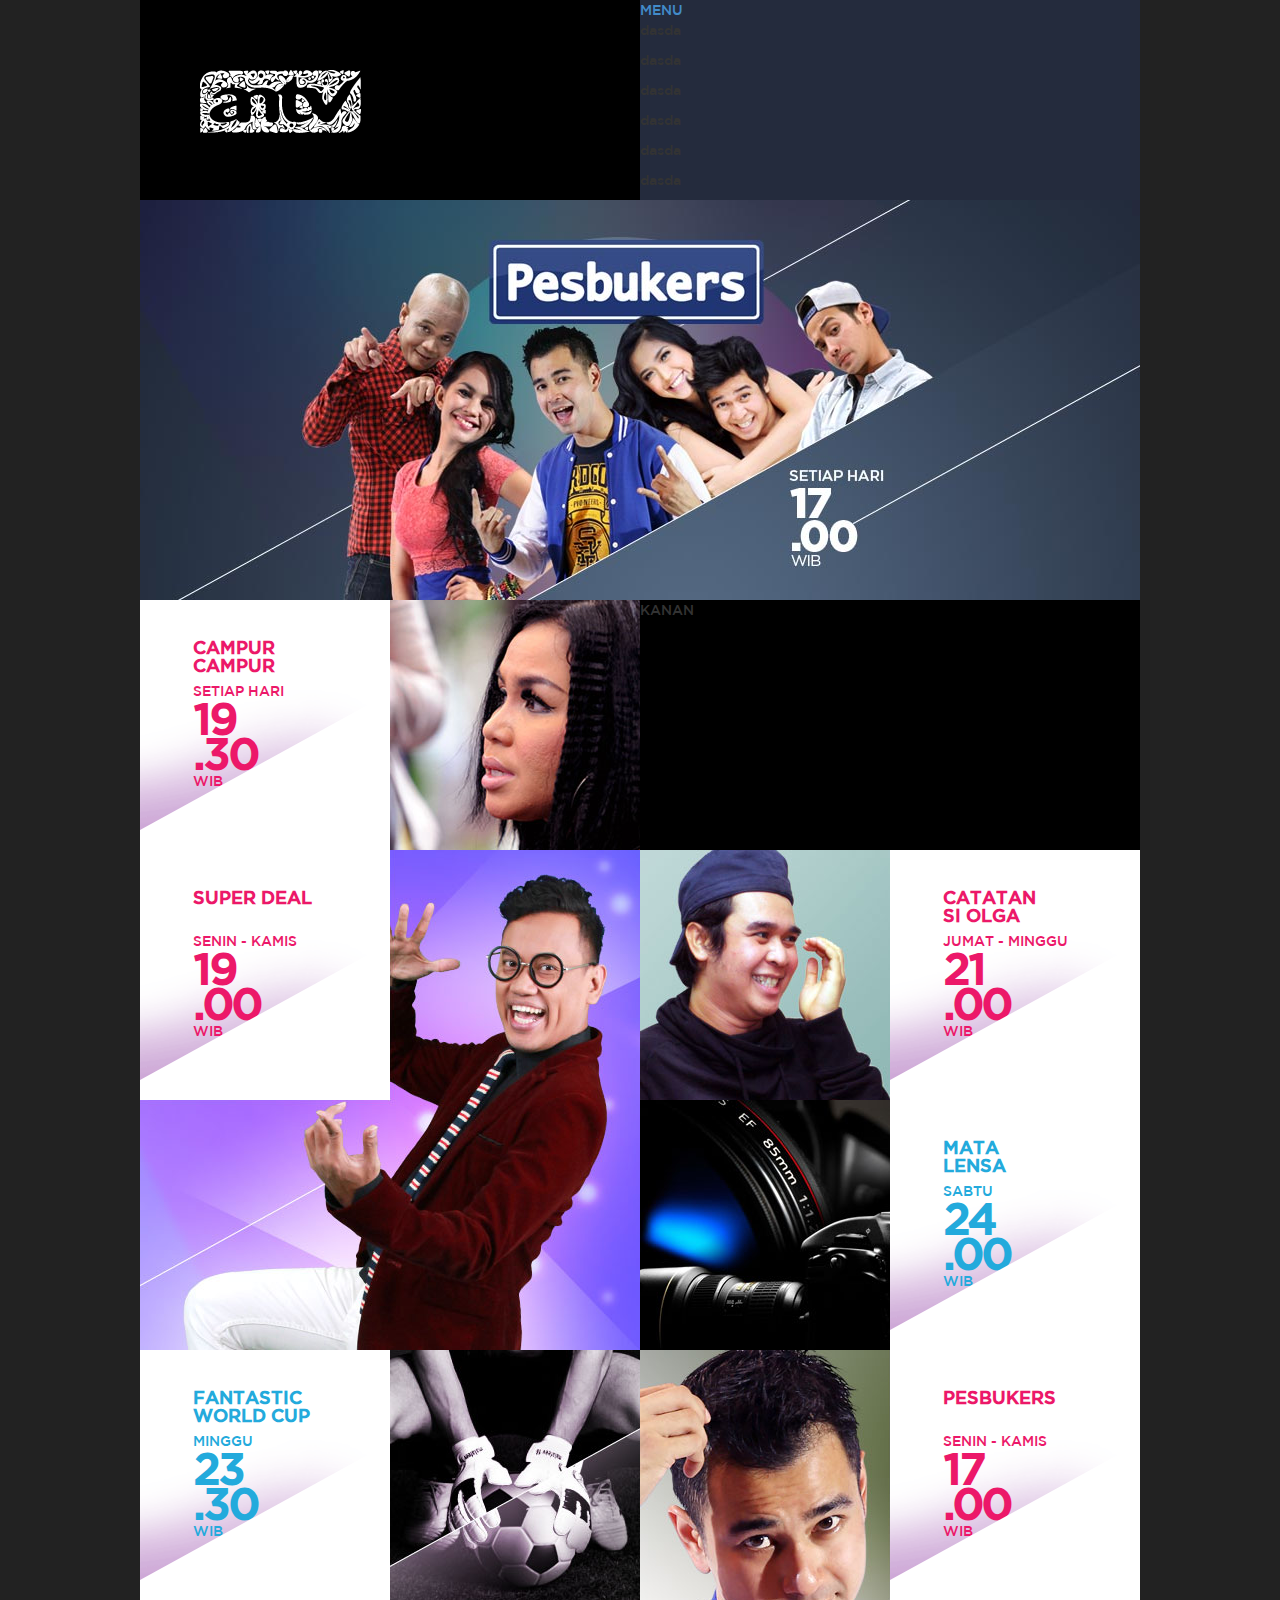
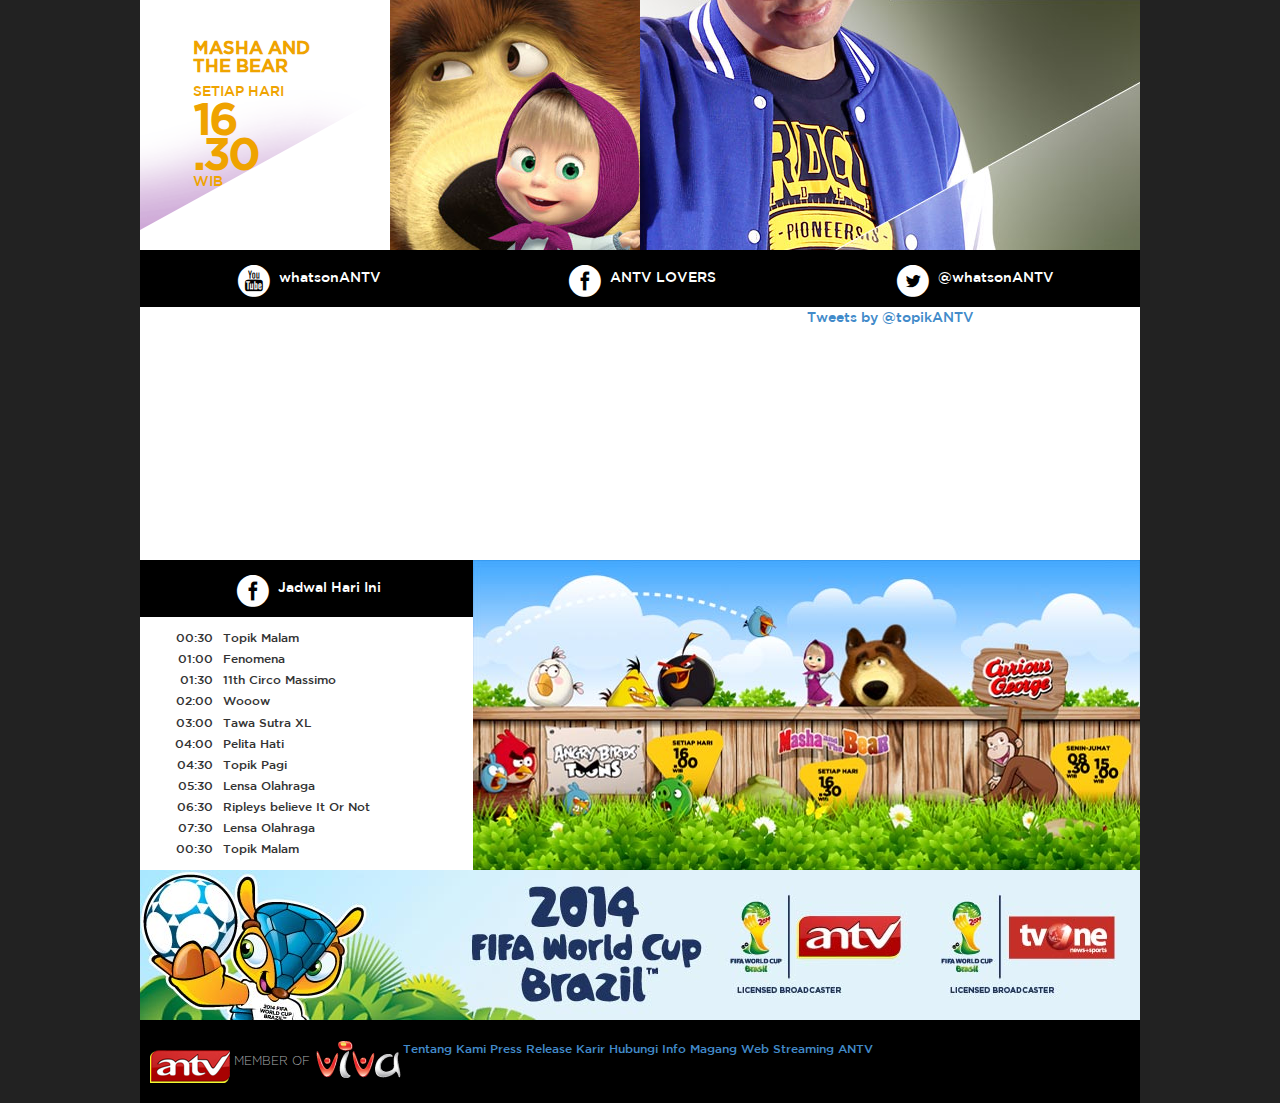
==== index.html @ 1e1e60aa "Here's the footer" ====
<!DOCTYPE html>
<html lang="en">
  <head>
    <meta charset="utf-8">
    <meta http-equiv="X-UA-Compatible" content="IE=edge">
    <meta name="viewport" content="width=device-width, initial-scale=1">
    <meta name="description" content="">
    <meta name="author" content="">
    <link rel="shortcut icon" href="ico/favicon.ico">

    <title>Starter Template for Bootstrap</title>

    <!-- Bootstrap core CSS -->
    <link href="css/bootstrap.css" rel="stylesheet">

    <!-- Custom styles for this website -->
    <link href="css/style.css" rel="stylesheet">
    
    <!-- Custom styles for fonts -->
    <link href="css/fonts.css" rel="stylesheet">

    <!-- Just for debugging purposes. Don't actually copy this line! -->
    <!--[if lt IE 9]><script src="js/ie8-responsive-file-warning.js"></script><![endif]-->

    <!-- HTML5 shim and Respond.js IE8 support of HTML5 elements and media queries -->
    <!--[if lt IE 9]>
      <script src="https://oss.maxcdn.com/libs/html5shiv/3.7.0/html5shiv.js"></script>
      <script src="https://oss.maxcdn.com/libs/respond.js/1.4.2/respond.min.js"></script>
    <![endif]-->
  </head>

  <body class="no-js">
  <div id="fb-root"></div>
  <script>(function(d, s, id) {
    var js, fjs = d.getElementsByTagName(s)[0];
    if (d.getElementById(id)) return;
    js = d.createElement(s); js.id = id;
    js.src = "//connect.facebook.net/en_GB/all.js#xfbml=1";
    fjs.parentNode.insertBefore(js, fjs);
  }(document, 'script', 'facebook-jssdk'));</script>
  
	<div id="main" class="container">
    
      <header>
        <div id="main_nav" class="navbar row" role="navigation">
          <div id="logo_area" class="col-xs-12 col-sm-6">
            <div id="menu">MENU</div>
            <a href="index.html"><img src="images/logo.png" width="162" height="63"></a>
          </div>
          <nav id="menu_area" class="col-xs-12 col-sm-6">
            <a href="#" id="close">MENU</a>
            <p>dasda</p>
            <p>dasda</p>
            <p>dasda</p>
            <p>dasda</p>
            <p>dasda</p>
            <p>dasda</p>
            <p>dasda</p>
            <p>dasda</p>
            <p>dasda</p>
            <p>dasda</p>
            <p>dasda</p>
            <p>dasda</p>
            <p>dasda</p>
          </nav>
        </div>
      </header>
    
      <div id="header">
        <ul class="rslides" id="slider">
          <li><img src="images/banner.jpg" alt=""><!--<p class="caption">This is a caption 1</p>--></li>
          <li><img src="images/banner2.jpg" alt=""><!--<p class="caption">This is a caption 2</p>--></li>
          <li><img src="images/banner3.jpg" alt=""><!--<p class="caption">This is a caption 3</p>--></li>
        </ul>
      </div>
      
      <div id="row1" class="row">
      
        <div class="col-xs-12 col-sm-6 col-sm-push-6">
          KANAN
        </div>
        
  		<div class="col-xs-12 col-sm-6 col-sm-pull-6">
        
          <div class="row">
          
            <div class="col-xs-6 col-sm-6 box">
              <div class="box_content red">
                <img class="box_mask" src="images/mask.png">
                <h4 class="jdl_program">CAMPUR<br>CAMPUR</h4>
                <p class="hari">SETIAP HARI</p>
                <h1 class="jam">19 .30 <p>WIB</p></h1>
              </div>
            </div>
            
            <div class="col-xs-6 col-sm-6 box">
              <div class="box_content">
              <img class="cover" src="images/melaney.jpg">
              </div>
            </div>

          </div>
          
        </div>
        
      </div><!--END: #row1-->
      
      <div id="row2" class="row">
    
        <div class="col-xs-12 col-sm-6">
          <div class="row">
          
            <div class="col-xs-6 col-sm-6 box gantung">
              <div class="box_content red">
                <img class="box_mask" src="images/mask.png">
                <h4 class="jdl_program">SUPER DEAL</h4>
                <p class="hari">SENIN - KAMIS</p>
                <h1 class="jam">19 .00 <p>WIB</p></h1>
              </div>
            </div>
            
            <img class="cover" src="images/uya.jpg">
            
          </div>
        </div>
      
        <div class="col-xs-12 col-sm-6">
        
          <div class="row">
        
            <div class="col-xs-6 col-sm-6 box">
              <div class="box_content">
              <img class="cover" src="images/olga.jpg">
              </div>
            </div>
          
            <div class="col-xs-6 col-sm-6 box">
              <div class="box_content red">
                <img class="box_mask" src="images/mask.png">
                <h4 class="jdl_program">CATATAN<br>SI OLGA</h4>
                <p class="hari">JUMAT - MINGGU</p>
                <h1 class="jam">21 .00 <p>WIB</p></h1>
              </div>
            </div>
          
          </div>
          
          <div class="row">
        
            <div class="col-xs-6 col-sm-6 box">
              <div class="box_content">
              <img class="cover" src="images/lensa.jpg">
              </div>
            </div>
          
            <div class="col-xs-6 col-sm-6 box">
              <div class="box_content blue">
                <img class="box_mask" src="images/mask.png">
                <h4 class="jdl_program">MATA<br>LENSA</h4>
                <p class="hari">SABTU</p>
                <h1 class="jam">24 .00 <p>WIB</p></h1>
              </div>
            </div>
          
          </div>
          
        </div>
        
      </div><!--END: #row2-->
      
      <div id="row3" class="row">
    
        <div class="col-xs-12 col-sm-6">
        
          <div class="row">
                  
            <div class="col-xs-6 col-sm-6 box">
              <div class="box_content blue">
                <img class="box_mask" src="images/mask.png">
                <h4 class="jdl_program">FANTASTIC WORLD CUP</h4>
                <p class="hari">MINGGU</p>
                <h1 class="jam">23 .30 <p>WIB</p></h1>
              </div>
            </div>
            
            <div class="col-xs-6 col-sm-6 box">
              <div class="box_content">
              <img class="cover" src="images/bola.jpg">
              </div>
            </div>
          
          </div>
          
          <div class="row">
          
            <div class="col-xs-6 col-sm-6 box">
              <div class="box_content yellow">
                <img class="box_mask" src="images/mask.png">
                <h4 class="jdl_program">MASHA AND<br>THE BEAR</h4>
                <p class="hari">SETIAP HARI</p>
                <h1 class="jam">16 .30 <p>WIB</p></h1>
              </div>
            </div>
            
            <div class="col-xs-6 col-sm-6 box">
              <div class="box_content">
              <img class="cover" src="images/masha.jpg">
              </div>
            </div>
          
          </div>
          
        </div>
        
        <div class="col-xs-12 col-sm-6">
          <div class="row">
          
            <div class="col-xs-6 col-sm-6 box gantung kanan">
              <div class="box_content red">
                <img class="box_mask" src="images/mask.png">
                <h4 class="jdl_program">PESBUKERS</h4>
                <p class="hari">SENIN - KAMIS</p>
                <h1 class="jam">17 .00 <p>WIB</p></h1>
              </div>
            </div>
            
            <img class="cover" src="images/rafi.jpg">
          
          </div>
        </div>
        
      </div><!--END: #row3-->
      
      <div id="row4" class="row">
    
        <div id="kiri" class="col-xs-6 col-sm-4">
          <div class="row">
          
            <div class="col-xs-12 col-sm-12 fixed_height">
              <div class="box_title"><span class="icon icon-youtube"></span> whatsonANTV</div>
              <iframe width="100%" height="82%" src="//www.youtube.com/embed/pah2IJ0XaGI" frameborder="0" allowfullscreen></iframe>
            </div>
            
            <div id="jadwal" class="col-xs-12 col-sm-12 fixed_height">
              <div class="box_title"><span class="icon icon-facebook"></span> Jadwal Hari Ini</div>
              <div class="scroll">
                <table width="100%" border="0" cellspacing="1" cellpadding="2">
                  <tr>
                    <td class="pull-right">00:30</td>
                    <td>Topik Malam</td>
                  </tr>
                  <tr>
                    <td class="pull-right">01:00</td>
                    <td>Fenomena</td>
                  </tr>
                  <tr>
                    <td class="pull-right">01:30</td>
                    <td>11th Circo Massimo</td>
                  </tr>
                  <tr>
                    <td class="pull-right">02:00</td>
                    <td>Wooow</td>
                  </tr>
                  <tr>
                    <td class="pull-right">03:00</td>
                    <td>Tawa Sutra XL</td>
                  </tr>
                  <tr>
                    <td class="pull-right">04:00</td>
                    <td>Pelita Hati</td>
                  </tr>
                  <tr>
                    <td class="pull-right">04:30</td>
                    <td>Topik Pagi</td>
                  </tr>
                  <tr>
                    <td class="pull-right">05:30</td>
                    <td>Lensa Olahraga</td>
                  </tr>
                  <tr>
                    <td class="pull-right">06:30</td>
                    <td>Ripleys believe It Or Not</td>
                  </tr>
                  <tr>
                    <td class="pull-right">07:30</td>
                    <td>Lensa Olahraga</td>
                  </tr>
                  <tr>
                    <td class="pull-right">00:30</td>
                    <td>Topik Malam</td>
                  </tr>
                  <tr>
                    <td class="pull-right">01:00</td>
                    <td>Fenomena</td>
                  </tr>
                  <tr>
                    <td class="pull-right">01:30</td>
                    <td>11th Circo Massimo</td>
                  </tr>
                  <tr>
                    <td class="pull-right">02:00</td>
                    <td>Wooow</td>
                  </tr>
                </table>
              </div>
            </div>
          
          </div>
        </div>
        
        <div id="kanan" class="col-xs-6 col-sm-8">
          
          <div class="row">
          
            <div class="col-xs-12 col-sm-6 fixed_height">
              <div class="box_title"><span class="icon icon-facebook"></span> ANTV LOVERS</div>
              <div class="fb-like-box" data-href="https://www.facebook.com/pages/antv-lovers/152528918100149" data-width="100%" data-height="100%" data-colorscheme="light" data-show-faces="true" data-header="false" data-stream="false" data-show-border="false"></div>
            </div>
            <div class="col-xs-12 col-sm-6 fixed_height">
              <div class="box_title"><span class="icon icon-twitter2"></span> @whatsonANTV</div>
              <a class="twitter-timeline"  href="https://twitter.com/topikANTV"  data-widget-id="440162177152872448">Tweets by @topikANTV</a>
      <script>!function(d,s,id){var js,fjs=d.getElementsByTagName(s)[0],p=/^http:/.test(d.location)?'http':'https';if(!d.getElementById(id)){js=d.createElement(s);js.id=id;js.src=p+"://platform.twitter.com/widgets.js";fjs.parentNode.insertBefore(js,fjs);}}(document,"script","twitter-wjs");</script>
            </div>
            
          </div>
          
          <div class="hidden-xs">
            <img class="cover" src="images/anime.jpg">
          </div>
          
        </div>
        
      </div><!--END: #row4-->
      
      <div>
        <img id="banner_bottom" class="cover" src="images/anime.jpg">
        <img class="cover" src="images/worldcup.jpg">
      </div>
      
      <footer>
        <div class="row">
        
          <div id="member" class="pull-left">
            <img src="images/logo_antv_small.png"> MEMBER OF <img src="images/logo_viva_small.png">
          </div>
          
          <div id="menu_foot" class="pull-left">
            <a href="#">Tentang Kami</a>
            <a href="#">Press Release</a>
            <a href="#">Karir</a>
            <a href="#">Hubungi</a>
            <a href="#">Info Magang</a>
            <a href="#">Web Streaming ANTV</a>
          </div>
          
        </div>
      </footer>
      
      </div><!-- /.container -->

    <!-- Bootstrap core JavaScript
    ================================================== -->
    <!-- Placed at the end of the document so the pages load faster -->
    <script src="js/jquery.min.js"></script>
    <script src="js/responsiveslides.min.js"></script>
	<script src="js/modernizr.js"></script>
    <script src="js/controller.js"></script>
  </body>
</html>
---- css/style.css ----
@charset "UTF-8";
/* CSS Document */

/*MAIN*/
body {
	background: #222;
	font-family: "Gotham-Medium", Arial, Helvetica, sans-serif;
}
a,
.icon {
	transition: color 200ms linear 0s, background-color 300ms cubic-bezier(0.23, 1, 0.32, 1) 0s;
}
#main {
	background: #000;
}

/*INDEPENDENT CLASS*/
.box_title {
	background: #000;
	color: #fff;
	text-align: center;
}

/*HEADER*/
#logo_area {
	height:auto;
	text-align:center;
}
#logo_area img {
	margin: 20px 0;
	width: 100px;
	height: auto;
}
#menu_area {
	background: #242b3d;
}
#menu_area2 {
	background: #000;
	position: absolute;
	width: 100%;
	left: 0;
	top: 0;
	bottom: 0;
}

@media (min-width: 768px) {
	#main_nav,
	#logo_area,
	#menu_area {
		height: 200px;
	}
	#logo_area {
		text-align:left;
	}
	#logo_area img {
		margin: 70px 0 67px 60px;
		width: 162px;
		height: auto;
	}
	#menu {
		display: none;
	}
}

@media (max-width: 750px) {
/*MOBILE SITE MENU*/
        
	#menu {
		display: block;
		float: right;
	}
	a.menu {
		z-index:1;
		cursor:pointer;
	}
	#menu_area {
		background: rgba(0,0,0,0.85);
		float:right;        
		position:fixed;
		right:-50%;
		top:0px;
		display:none;
		z-index: 3;
		width:50%;
		height:100%;
		overflow: auto;
	}
	a.boxclose{
		font-size: 1.5em;
		font-family: 'futura_book';
		float:right;
		width:40px;
		height:40px;
		position:absolute;
		right:30px;
		top:30px;
		color:#fff;
		background-color:#00b698;
		cursor:pointer;
		z-index:120;
	}
	a.boxclose:hover {
		background-color:#00857f;
		cursor:pointer;
	}
        
/* Style for overlay and box end*/ 
}

@media (min-width: 500px) {
	#row1 .col-sm-6,
	#row2 .col-sm-6,
	#row3 .col-sm-6 {
    	width: 50%;
  	}
  	.col-sm-pull-6 {
    	right: 50%;
  	}
  	.col-sm-push-6 {
    	left: 50%;
  	}
	#banner_bottom {
		display: none;
	}
}

@media (min-width: 480px) and (max-width: 767px) {
	#logo_area img {
		width: 125px;
		height: auto;
	}
	#row4 .col-sm-4,
	#row4 .col-sm-8 {
		width: 50%;
	}
	.hidden-xs {
		display: none;
	}
	#banner_bottom {
		display: block;
	}
}
@media (max-width: 479px) {
	#row4 .col-xs-6 {
		width: 100%;
	}
}

#header {
	position: relative;
	display: table;
	width: 100%;
	clear: both;
}
.box {
	background: #fff url(../images/bg_shade.gif) no-repeat left bottom;
	background-size: contain;
	display: inline-block;
	position: relative;
	overflow: hidden;
}
.box:after {
	content: "";
	display: block;
	padding-top: 100%;
}
.gantung {
	position: absolute;
	top: 0;
}
.gantung.kanan {
	right: 0;
}
.box_content {
	position: absolute;
	top: 0;
	left: 0;
	right: 0;
	bottom: 0;
}
.box_mask {
	position: absolute;
	left: 0;
	bottom: 0;
	width: 100%;
}
.cover {
	width: 100%;
	height: auto;
}

/*FONT COLOR*/
.red {
	color: #ec1869;
}
.blue {
	color: #23aadc;
}
.yellow {
	color: #efa300;
}

/*SQUARE BOX*/
.box_content .jdl_program,
.box_content .hari,
.box_content .jam {
	margin-left: 21%;
	margin-right: 5%;
}
.box_content .jdl_program,
.box_content .jam {
	font-weight: bold;
}
.box_content .jdl_program {
	margin-bottom: 5px;
	margin-top: 15%;
	height: 43px;
}
.box_content .hari {
	margin-bottom: 0;
}
.box_content .jam {
	width: 75px;
	font-size: 45px;
	line-height: 35px;
	letter-spacing: -3px;
	word-wrap: break-word;
	margin-top: 0;
	font-family: "Gotham-Bold", Arial, Helvetica, sans-serif;
}
.box_content .jam p {
	margin-top: -7px;
	letter-spacing: 0;
	font-size: 14px;
	font-weight: normal;
	font-family: "Gotham-Medium", Arial, Helvetica, sans-serif;
}
.box_content .jdl_program {
	font-size: 18px;
	line-height: 18px;
	margin-bottom: 0;
	margin-top: 15%;
}

@media (min-width: 750px) and (max-width: 950px) {
	.box_content .jdl_program,
	.box_content .hari,
	.box_content .jam {
		margin-left: 17%;
		margin-right: 5%;
	}
	.box_content .jdl_program {
		margin-top: 12%;
	}
	.box_mask {
		display: none;
	}
}

@media (min-width: 500px) and (max-width: 749px) {
	.box_content .jdl_program,
	.box_content .hari,
	.box_content .jam {
		margin-left: 10%;
		margin-right: 5%;
	}
	.box_content .jdl_program {
		font-size: 16px;
		margin-bottom: 10px;
		margin-top: 8%;
		height: 35px;
	}
	.box_content .hari {
		font-size: 12px;
	}
	.box_content .jam {
		line-height: 30px;
		font-size: 37px;
		margin-bottom: 3px;
	}
	.box_content .jam p {
		margin-top: -5px;
	}
	.box_mask {
		display: none;
	}
}

@media (min-width: 500px) and (max-width: 640px) {
	.box_content .jam {
		line-height: 25px;
		font-size: 30px;
	}
	.box_content .jam p {
		font-size: 12px;
	}
}

@media (min-width: 500px) and (max-width: 565px) {
	.box_content .jdl_program {
		font-size: 14px;
		margin-bottom: 0;
	}
}

@media (min-width: 320px) and (max-width: 480px) {
	.box_mask {
		display: none;
	}
}
@media (max-width: 320px) {
	.box_content .jdl_program,
	.box_content .hari,
	.box_content .jam {
		margin-left: 10%;
		margin-right: 5%;
	}
	.box_content .jdl_program {
		font-size: 16px;
		margin-bottom: 10px;
		margin-top: 8%;
		height: 35px;
	}
	.box_content .hari {
		font-size: 12px;
	}
	.box_content .jam {
		line-height: 25px;
		font-size: 30px;
		margin-bottom: 3px;
	}
	.box_content .jam p {
		margin-top: -5px;
	}
}

/*END: SQUARE BOX*/

/*ROW4*/
#row4, #row4 .box {
	background: #fff;
}
#kiri {
	background: #fff;
}
#kiri .fixed_height,
#kanan .fixed_height {
	height: 310px;
}

/*JADWAL*/
#jadwal {
}
#jadwal td {
	padding: 2px 5px;
}
.scroll {
	font-size: 12px;
	margin: 10px 0;
	height: 233px;
	overflow: auto;
}
@media (min-width: 767px) and (max-width: 800px) {
	#kiri #jadwal.fixed_height {
		height: 238px;
	}
	.scroll {
		height: 170px;
	}
}

/*FOOTER*/
footer {
	padding: 20px 10px;
	font-size: 12px;
}
#member {
	font-family: "Gotham-Light", Arial, Helvetica, sans-serif;
	color: #acacac;
}
#member img {
	vertical-align: middle;
}
	
/*SLIDER*/
/*! http://responsiveslides.com v1.54 by @viljamis */

.rslides {
	position: relative;
	list-style: none;
	overflow: hidden;
	width: 100%;
	padding: 0;
	margin: 0;
}
.rslides li {
	-webkit-backface-visibility: hidden;
	position: absolute;
	display: none;
	width: 100%;
	left: 0;
	top: 0;
}
.rslides li:first-child {
	position: relative;
	display: block;
	float: left;
}
.rslides img {
	display: block;
	height: auto;
	float: left;
	width: 100%;
	border: 0;
}
.callbacks {
	position: relative;
	list-style: none;
	overflow: hidden;
	width: 100%;
	padding: 0;
	margin: 0;
}
.callbacks li {
	position: absolute;
	width: 100%;
	left: 0;
	top: 0;
}
.callbacks img {
	display: block;
	position: relative;
	z-index: 1;
	height: auto;
	width: 100%;
	border: 0;
}
.callbacks .caption {
	display: block;
	position: absolute;
	z-index: 2;
	font-size: 20px;
	text-shadow: none;
	color: #fff;
	background: #000;
	background: rgba(0,0,0, .8);
	left: 0;
	right: 0;
	bottom: 0;
	padding: 10px 20px;
	margin: 0;
	max-width: none;
}
.callbacks_nav {
	position: absolute;
	-webkit-tap-highlight-color: rgba(0,0,0,0);
	top: 52%;
	left: 0;
	opacity: 0.7;
	z-index: 3;
	text-indent: -9999px;
	overflow: hidden;
	text-decoration: none;
	height: 61px;
	width: 38px;
	background: transparent url("themes/themes.gif") no-repeat left top;
	margin-top: -45px;
}
.callbacks_nav:active {
	opacity: 1.0;
}
.callbacks_nav.next {
	left: auto;
	background-position: right top;
	right: 0;
}
---- css/fonts.css ----
@font-face {
	font-family: 'Gotham-Bold';
	src: url('../fonts/Gotham-Bold.eot?') format('eot'), 
	     url('../fonts/Gotham-Bold.woff') format('woff'), 
	     url('../fonts/Gotham-Bold.ttf')  format('truetype'),
	     url('../fonts/Gotham-Bold.svg#Gotham-Bold') format('svg');
}
@font-face {
	font-family: 'Gotham-Light';
	src: url('../fonts/Gotham-Light.eot?') format('eot'), 
	     url('../fonts/Gotham-Light.otf')  format('opentype'),
	     url('../fonts/Gotham-Light.woff') format('woff'), 
	     url('../fonts/Gotham-Light.ttf')  format('truetype'),
	     url('../fonts/Gotham-Light.svg#Gotham-Light') format('svg');
}
@font-face {
	font-family: 'Gotham-Medium';
	src: url('../fonts/Gotham-Medium.eot?') format('eot'), 
	     url('../fonts/Gotham-Medium.woff') format('woff'), 
	     url('../fonts/Gotham-Medium.ttf')  format('truetype'),
	     url('../fonts/Gotham-Medium.svg#GothamMedium') format('svg');
}

@font-face {
  font-family: "icon-font";
  src:url("../fonts/icon-font.eot");
  src:url("../fonts/icon-font.eot?#iefix") format("embedded-opentype"),
    url("../fonts/icon-font.woff") format("woff"),
    url("../fonts/icon-font.ttf") format("truetype"),
    url("../fonts/icon-font.svg#icon-font") format("svg");
  font-weight: normal;
  font-style: normal;
}
[data-icon]:before {
  font-family: "icon-font" !important;
  content: attr(data-icon);
  font-style: normal !important;
  font-weight: normal !important;
  font-variant: normal !important;
  text-transform: none !important;
  speak: none;
  line-height: 1;
  -webkit-font-smoothing: antialiased;
  -moz-osx-font-smoothing: grayscale;
}
[class^="icon-"]:before,
[class*=" icon-"]:before {
  font-family: "icon-font" !important;
  font-style: normal !important;
  font-weight: normal !important;
  font-variant: normal !important;
  text-transform: none !important;
  speak: none;
  line-height: 1;
  -webkit-font-smoothing: antialiased;
  -moz-osx-font-smoothing: grayscale;
}

.icon {
	display: inline-block;
    font-size: 32px;
    height: 57px;
    padding: 13px 5px 0;
    vertical-align: middle;
}
.icon-facebook:before {
  content: "a";
}
a:hover .icon-facebook {
	color: #3B5998;
}
.icon-gplus:before {
  content: "b";
}
a:hover .icon-gplus {
	color: #DA3838;
}
.icon-twitter2:before {
  content: "c";
}
.icon-twitter:before {
  content: "d";
}
a:hover .icon-twitter,
a:hover .icon-twitter2 {
	color: #1AB1E7;
}
.icon-youtube:before {
  content: "e";
}
a:hover .icon-youtube {
	color: #C3110B;
}
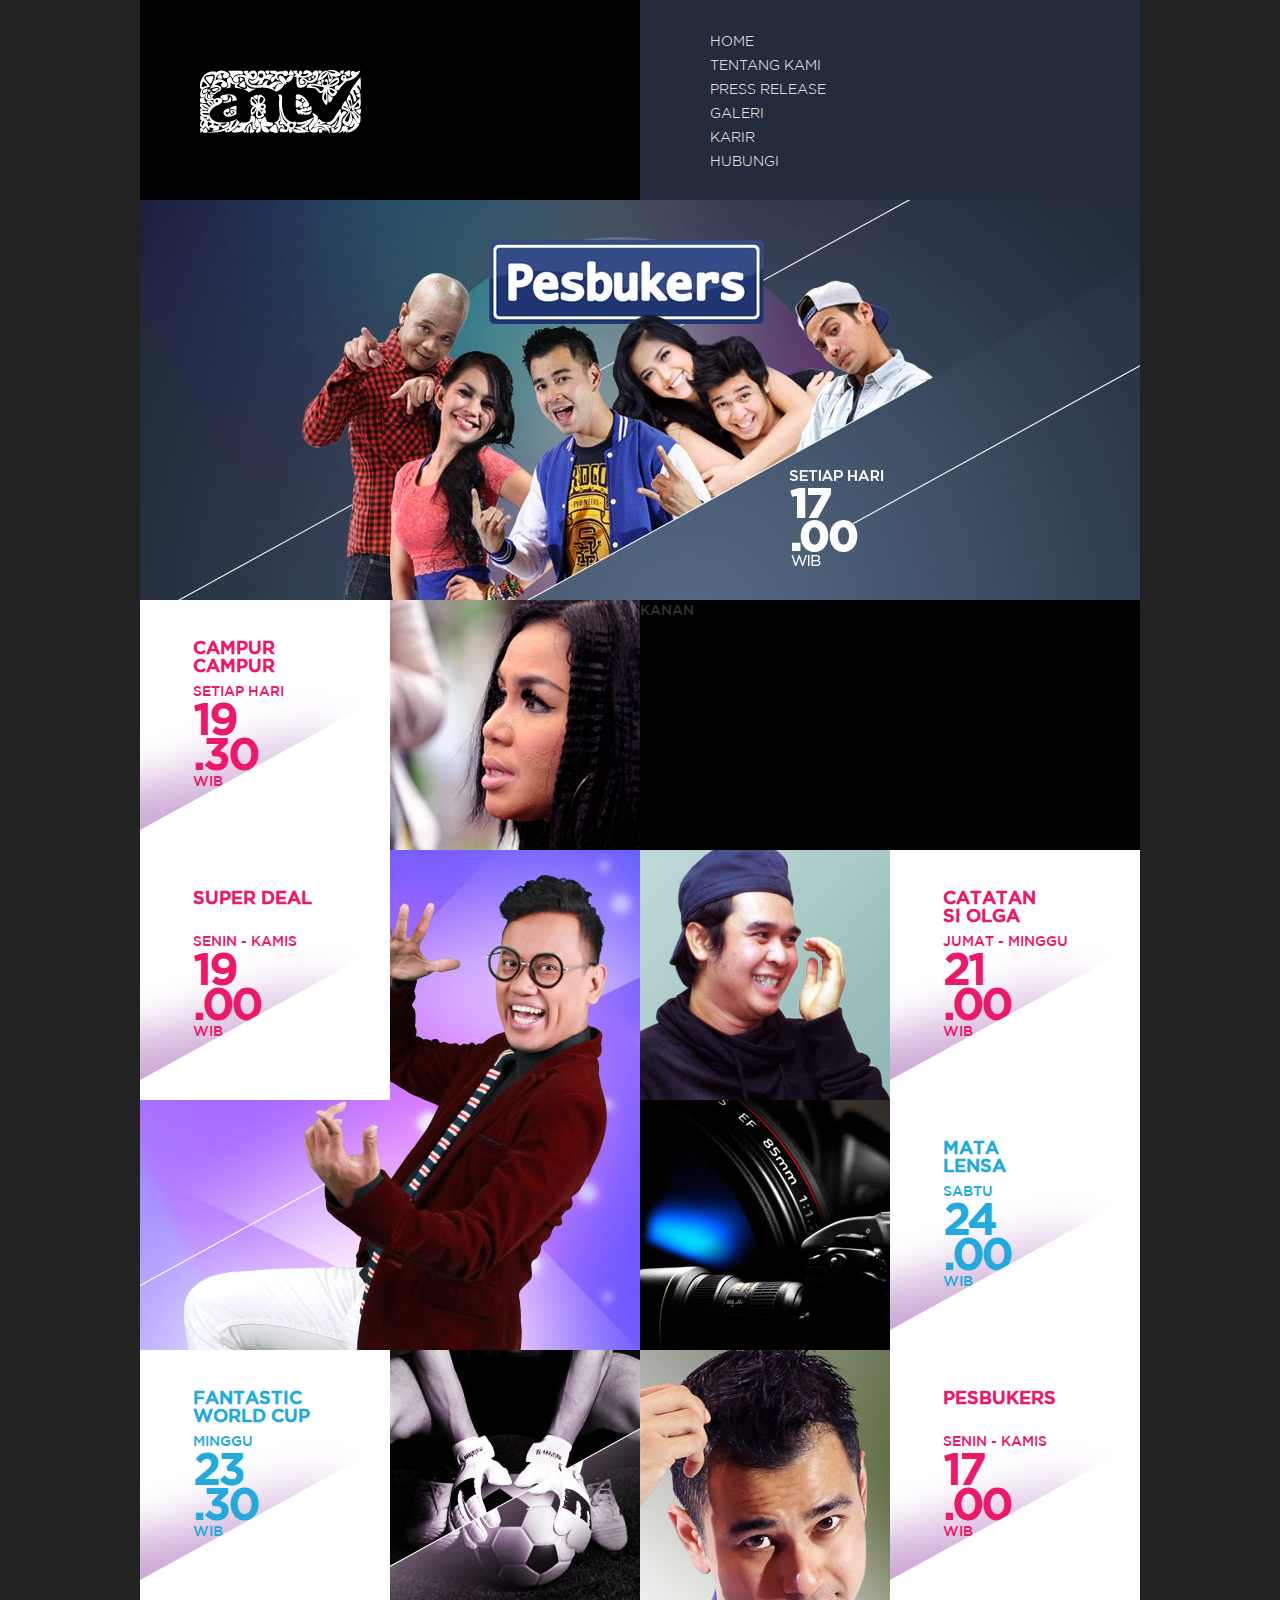
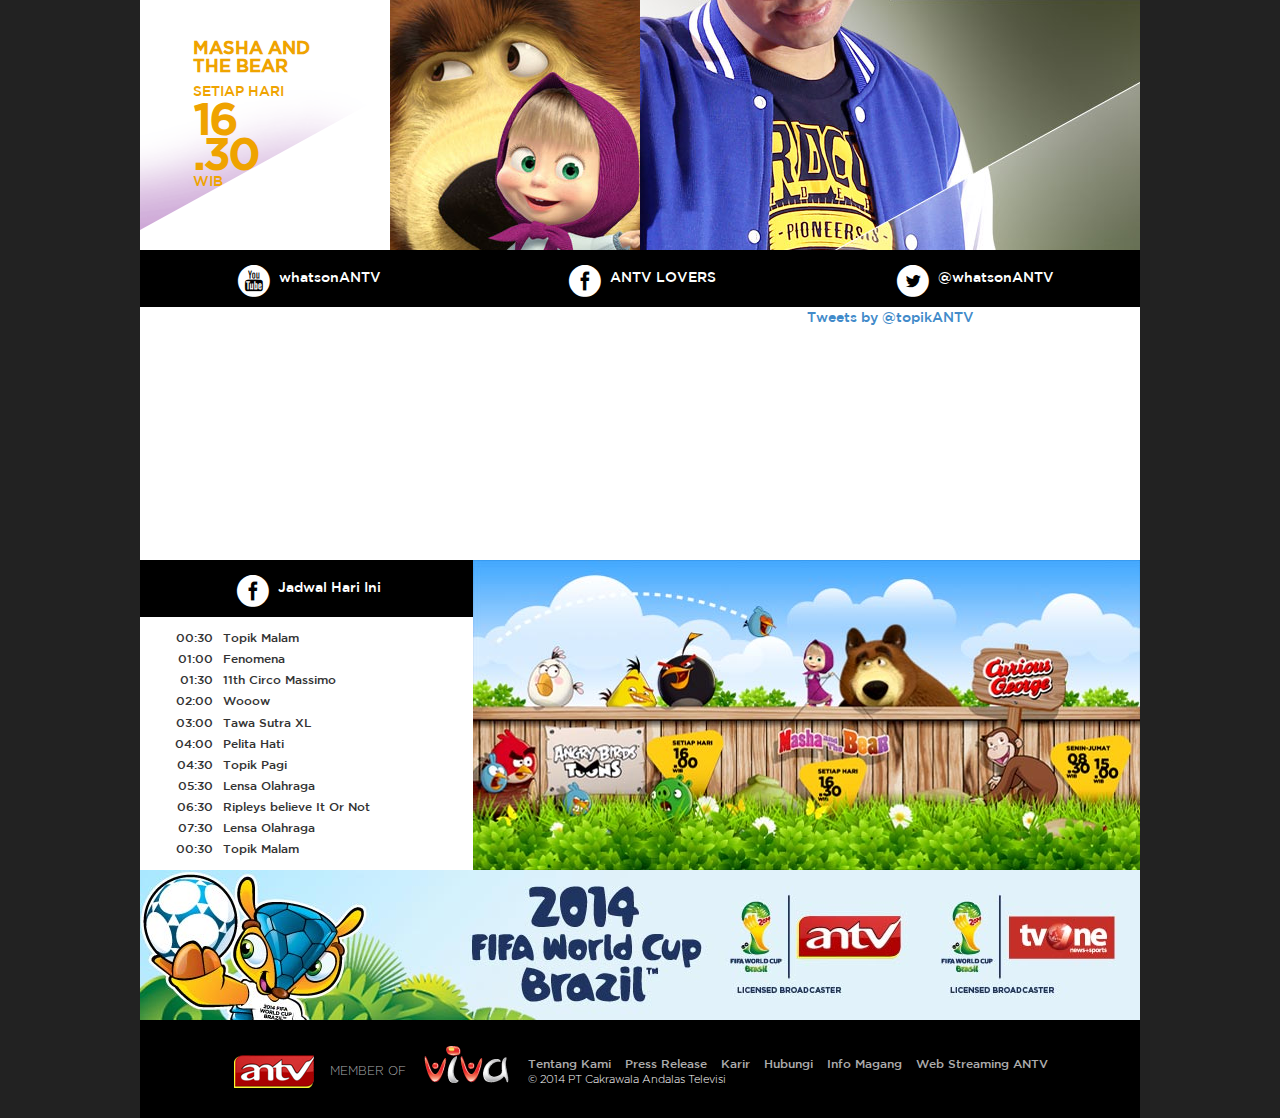
==== commit 53558e59: "main menu slide" ====
--- a/index.html
+++ b/index.html
@@ -44,24 +44,19 @@
       <header>
         <div id="main_nav" class="navbar row" role="navigation">
           <div id="logo_area" class="col-xs-12 col-sm-6">
-            <div id="menu">MENU</div>
+            <a href="javascript:void(0);" id="menu">MENU</a>
             <a href="index.html"><img src="images/logo.png" width="162" height="63"></a>
           </div>
           <nav id="menu_area" class="col-xs-12 col-sm-6">
-            <a href="#" id="close">MENU</a>
-            <p>dasda</p>
-            <p>dasda</p>
-            <p>dasda</p>
-            <p>dasda</p>
-            <p>dasda</p>
-            <p>dasda</p>
-            <p>dasda</p>
-            <p>dasda</p>
-            <p>dasda</p>
-            <p>dasda</p>
-            <p>dasda</p>
-            <p>dasda</p>
-            <p>dasda</p>
+            <a href="javascript:void(0);" id="close">CLOSE</a>
+            <ul>
+              <li><a href="index.html">HOME</a></li>
+              <li><a href="index.html">TENTANG KAMI</a></li>
+              <li><a href="index.html">PRESS RELEASE</a></li>
+              <li><a href="index.html">GALERI</a></li>
+              <li><a href="index.html">KARIR</a></li>
+              <li><a href="index.html">HUBUNGI</a></li>
+            </ul>
           </nav>
         </div>
       </header>
@@ -337,23 +332,22 @@
         <img class="cover" src="images/worldcup.jpg">
       </div>
       
-      <footer>
-        <div class="row">
-        
-          <div id="member" class="pull-left">
-            <img src="images/logo_antv_small.png"> MEMBER OF <img src="images/logo_viva_small.png">
-          </div>
-          
-          <div id="menu_foot" class="pull-left">
-            <a href="#">Tentang Kami</a>
-            <a href="#">Press Release</a>
-            <a href="#">Karir</a>
-            <a href="#">Hubungi</a>
-            <a href="#">Info Magang</a>
-            <a href="#">Web Streaming ANTV</a>
-          </div>
-          
-        </div>
+      <footer class="row">
+        
+        <div id="member" class="pull-left">
+          <img src="images/logo_antv_small.png"> MEMBER OF <img src="images/logo_viva_small.png">
+        </div>
+        
+        <div id="menu_foot" class="pull-left">
+          <a href="#">Tentang Kami</a>
+          <a href="#">Press Release</a>
+          <a href="#">Karir</a>
+          <a href="#">Hubungi</a>
+          <a href="#">Info Magang</a>
+          <a href="#">Web Streaming ANTV</a>
+          <span>&copy; 2014 PT Cakrawala Andalas Televisi</span>
+        </div>
+          
       </footer>
       
       </div><!-- /.container -->
--- a/css/style.css
+++ b/css/style.css
@@ -9,6 +9,9 @@
 a,
 .icon {
 	transition: color 200ms linear 0s, background-color 300ms cubic-bezier(0.23, 1, 0.32, 1) 0s;
+}
+a:hover {
+	text-decoration: none;
 }
 #main {
 	background: #000;
@@ -33,6 +36,23 @@
 }
 #menu_area {
 	background: #242b3d;
+	font-family: "Gotham-Light", Arial, Helvetica, sans-serif;
+}
+#menu_area ul {
+	margin: 30px 0 0 14%;
+	padding: 0;
+}
+#menu_area ul li {
+	list-style: none;
+	padding: 0;
+}
+#menu_area ul li a {
+	padding: 2px 0;
+	color: #fff;
+	display: inline-block;
+}
+#menu_area ul li a:hover {
+	color: #ffca23;
 }
 #menu_area2 {
 	background: #000;
@@ -57,7 +77,8 @@
 		width: 162px;
 		height: auto;
 	}
-	#menu {
+	#menu,
+	#close {
 		display: none;
 	}
 }
@@ -65,13 +86,17 @@
 @media (max-width: 750px) {
 /*MOBILE SITE MENU*/
         
-	#menu {
+	#menu,
+	#close {
+		position: fixed;
+		top: 10px;
+		right: 10px;
+		background: #db3332;
+		color: #fff;
 		display: block;
-		float: right;
-	}
-	a.menu {
-		z-index:1;
-		cursor:pointer;
+		padding: 3px 5px;
+		z-index: 3;
+		font-family: "Gotham-Light", Arial, Helvetica, sans-serif;
 	}
 	#menu_area {
 		background: rgba(0,0,0,0.85);
@@ -371,15 +396,76 @@
 
 /*FOOTER*/
 footer {
-	padding: 20px 10px;
+	padding: 25px 10px 20px;
 	font-size: 12px;
 }
 #member {
 	font-family: "Gotham-Light", Arial, Helvetica, sans-serif;
+	margin: 0 0 0 7.3%;
+}
+#member img {
+	padding: 0 12px 10px;
+}
+#member,
+#menu_foot a {
 	color: #acacac;
 }
-#member img {
-	vertical-align: middle;
+#menu_foot {
+	margin: 10px 0;
+}
+#menu_foot a {
+	margin: 0 5px;
+}
+footer, #menu_foot a:hover {
+	color: #fff;
+	text-decoration: none;
+}
+#menu_foot span {
+	display: block;
+	padding: 0 5px;
+	font-size: 11px;
+	font-family: "Gotham-Light", Arial, Helvetica, sans-serif;
+}
+
+@media (min-width: 767px) and (max-width: 950px) {
+	footer {
+		font-size: 10px;
+	}
+	#member {
+		margin: 0;
+	}
+}
+
+@media (min-width: 480px) and (max-width: 766px) {
+	footer {
+		text-align: center;
+	}
+	#member {
+		margin: 0;
+		width: 100%;
+	}
+	#member img {
+		width: 15%;
+	}
+	#menu_foot {
+		width: 100%;
+	}
+}
+	
+@media (max-width: 479px) {
+	footer {
+		text-align: center;
+	}
+	#member {
+		margin: 0;
+		width: 100%;
+	}
+	#member img {
+		width: 30%;
+	}
+	#menu_foot span {
+		padding: 5px;
+	}
 }
 	
 /*SLIDER*/
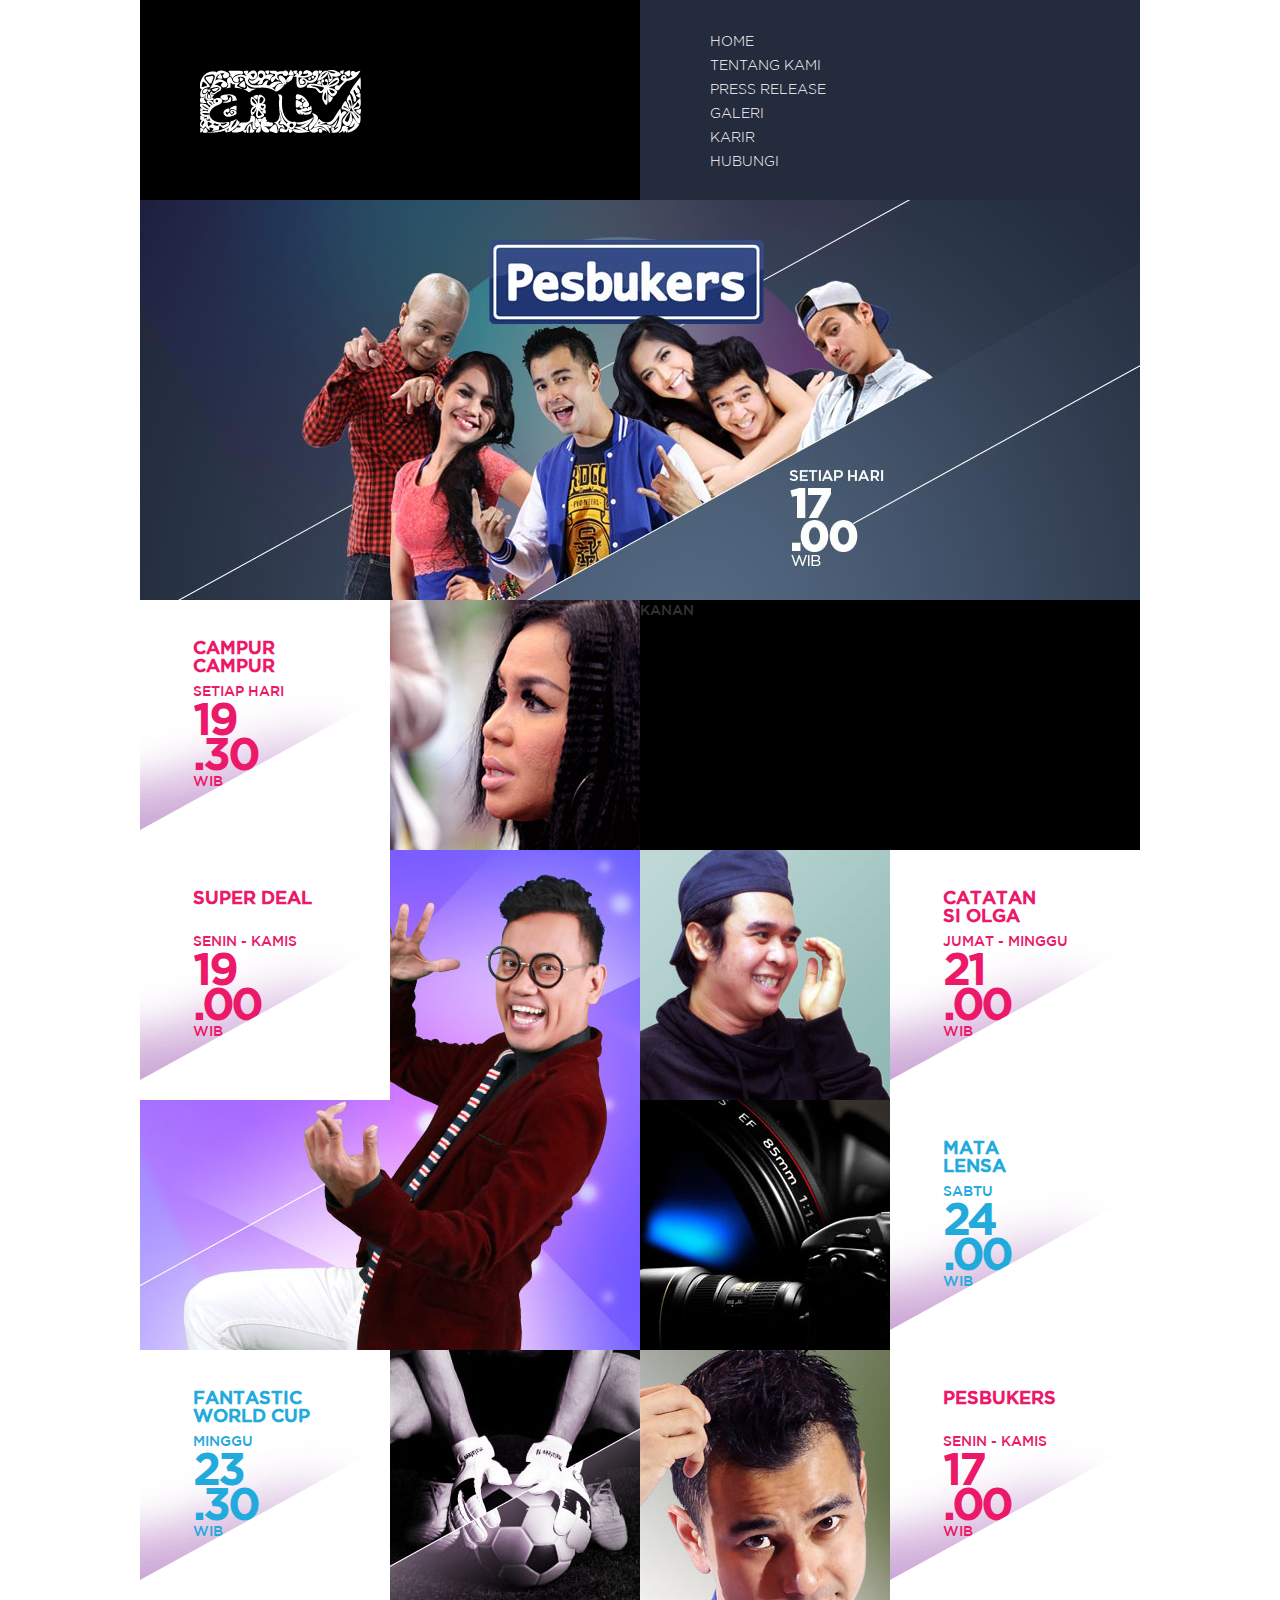
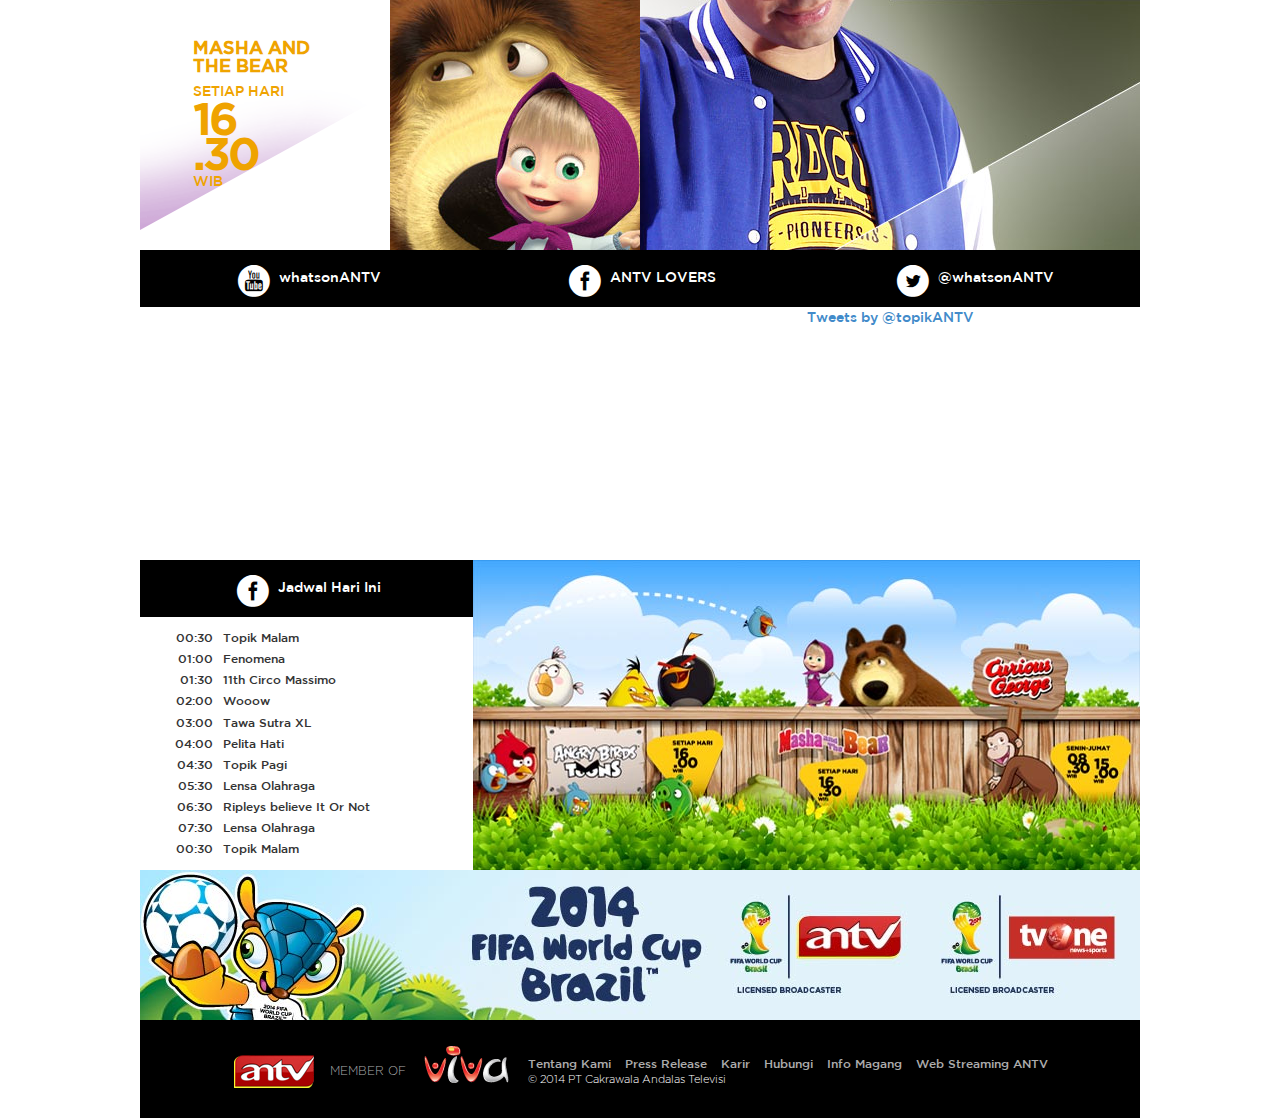
==== commit 9cf0aca0: "icon menu" ====
--- a/index.html
+++ b/index.html
@@ -44,11 +44,11 @@
       <header>
         <div id="main_nav" class="navbar row" role="navigation">
           <div id="logo_area" class="col-xs-12 col-sm-6">
-            <a href="javascript:void(0);" id="menu">MENU</a>
+            <a href="javascript:void(0);" id="menu"><span class="icon icon-menu"></span></a>
             <a href="index.html"><img src="images/logo.png" width="162" height="63"></a>
           </div>
           <nav id="menu_area" class="col-xs-12 col-sm-6">
-            <a href="javascript:void(0);" id="close">CLOSE</a>
+            <a href="javascript:void(0);" id="close"><span class="icon icon-close"></span></a>
             <ul>
               <li><a href="index.html">HOME</a></li>
               <li><a href="index.html">TENTANG KAMI</a></li>
--- a/css/style.css
+++ b/css/style.css
@@ -3,7 +3,6 @@
 
 /*MAIN*/
 body {
-	background: #222;
 	font-family: "Gotham-Medium", Arial, Helvetica, sans-serif;
 }
 a,
@@ -89,24 +88,27 @@
 	#menu,
 	#close {
 		position: fixed;
-		top: 10px;
+		top: 27px;
 		right: 10px;
-		background: #db3332;
-		color: #fff;
+		background: #fff;
+		color: #db3332;
 		display: block;
-		padding: 3px 5px;
 		z-index: 3;
-		font-family: "Gotham-Light", Arial, Helvetica, sans-serif;
+	}
+	#menu .icon,
+	#close .icon {
+		padding: 0;
+		height: 32px;
 	}
 	#menu_area {
 		background: rgba(0,0,0,0.85);
 		float:right;        
 		position:fixed;
-		right:-50%;
+		right:-300px;
 		top:0px;
 		display:none;
 		z-index: 3;
-		width:50%;
+		width:300px;
 		height:100%;
 		overflow: auto;
 	}
@@ -549,7 +551,6 @@
 	text-decoration: none;
 	height: 61px;
 	width: 38px;
-	background: transparent url("themes/themes.gif") no-repeat left top;
 	margin-top: -45px;
 }
 .callbacks_nav:active {
--- a/css/fonts.css
+++ b/css/fonts.css
@@ -23,11 +23,11 @@
 
 @font-face {
   font-family: "icon-font";
-  src:url("../fonts/icon-font.eot");
-  src:url("../fonts/icon-font.eot?#iefix") format("embedded-opentype"),
-    url("../fonts/icon-font.woff") format("woff"),
-    url("../fonts/icon-font.ttf") format("truetype"),
-    url("../fonts/icon-font.svg#icon-font") format("svg");
+  src:url("../fonts/fonticons.eot");
+  src:url("../fonts/fonticons.eot?#iefix") format("embedded-opentype"),
+    url("../fonts/fonticons.woff") format("woff"),
+    url("../fonts/fonticons.ttf") format("truetype"),
+    url("../fonts/fonticons.svg#icon-font") format("svg");
   font-weight: normal;
   font-style: normal;
 }
@@ -63,31 +63,41 @@
     padding: 13px 5px 0;
     vertical-align: middle;
 }
+
+.icon-close:before {
+  content: "a";
+}
 .icon-facebook:before {
-  content: "a";
+  content: "b";
 }
 a:hover .icon-facebook {
 	color: #3B5998;
 }
 .icon-gplus:before {
-  content: "b";
+  content: "c";
 }
 a:hover .icon-gplus {
 	color: #DA3838;
 }
+.icon-menu:before {
+  content: "d";
+}
+.icon-pen:before {
+  content: "e";
+}
 .icon-twitter2:before {
-  content: "c";
+  content: "f";
 }
 .icon-twitter:before {
-  content: "d";
+  content: "g";
 }
 a:hover .icon-twitter,
 a:hover .icon-twitter2 {
 	color: #1AB1E7;
 }
 .icon-youtube:before {
-  content: "e";
+  content: "h";
 }
 a:hover .icon-youtube {
 	color: #C3110B;
-}
+}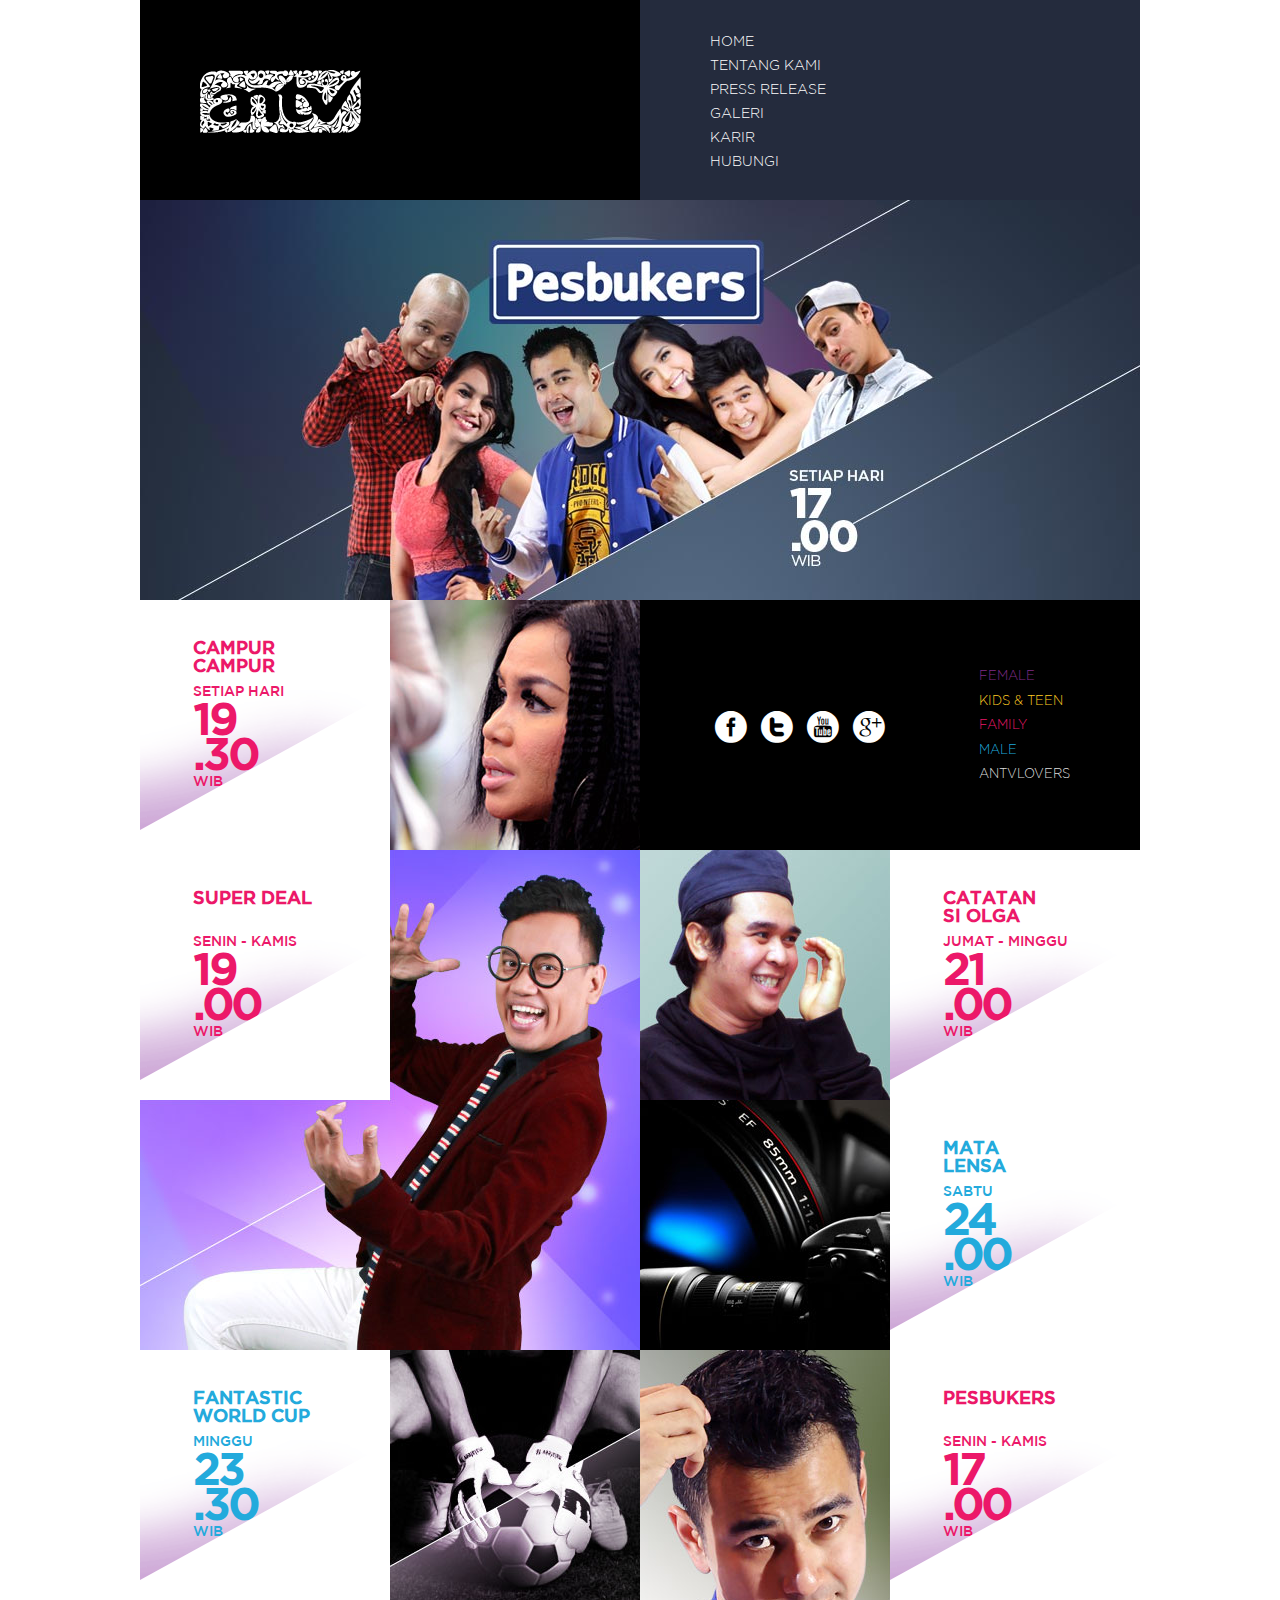
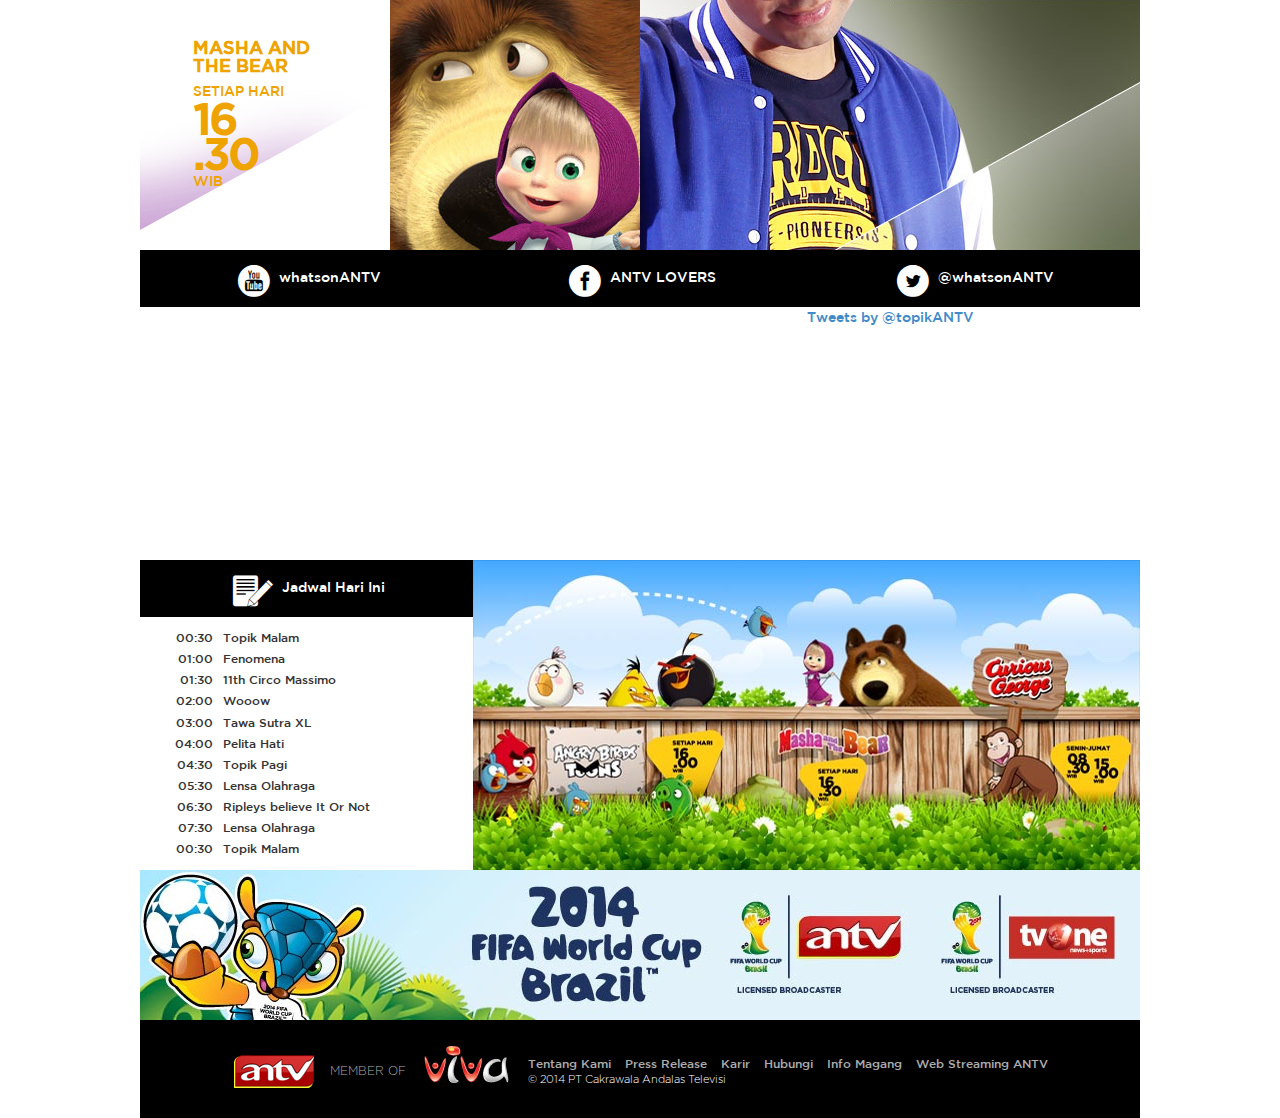
==== commit b855f724: "menu, share buttons" ====
--- a/index.html
+++ b/index.html
@@ -30,6 +30,8 @@
   </head>
 
   <body class="no-js">
+  <div id="overlay"></div>
+  
   <div id="fb-root"></div>
   <script>(function(d, s, id) {
     var js, fjs = d.getElementsByTagName(s)[0];
@@ -57,6 +59,13 @@
               <li><a href="index.html">KARIR</a></li>
               <li><a href="index.html">HUBUNGI</a></li>
             </ul>
+            <ul>
+              <li><a class="female" href="index.html">FEMALE</a></li>
+              <li><a class="kids" href="index.html">KIDS & TEEN</a></li>
+              <li><a class="family" href="index.html">FAMILY</a></li>
+              <li><a class="male" href="index.html">MALE</a></li>
+              <li><a href="index.html">ANTVLOVERS</a></li>
+            </ul>
           </nav>
         </div>
       </header>
@@ -72,7 +81,21 @@
       <div id="row1" class="row">
       
         <div class="col-xs-12 col-sm-6 col-sm-push-6">
-          KANAN
+          <div id="share">
+            <div>
+              <a href="#" class="icon icon-facebook"></a>
+              <a href="#" class="icon icon-twitter"></a>
+              <a href="#" class="icon icon-youtube"></a>
+              <a href="#" class="icon icon-gplus"></a>
+            </div>
+          </div>
+          <ul id="kanal_menu">
+            <li><a class="female" href="index.html">FEMALE</a></li>
+            <li><a class="kids" href="index.html">KIDS & TEEN</a></li>
+            <li><a class="family" href="index.html">FAMILY</a></li>
+            <li><a class="male" href="index.html">MALE</a></li>
+            <li><a href="index.html">ANTVLOVERS</a></li>
+          </ul>
         </div>
         
   		<div class="col-xs-12 col-sm-6 col-sm-pull-6">
@@ -84,7 +107,7 @@
                 <img class="box_mask" src="images/mask.png">
                 <h4 class="jdl_program">CAMPUR<br>CAMPUR</h4>
                 <p class="hari">SETIAP HARI</p>
-                <h1 class="jam">19 .30 <p>WIB</p></h1>
+                <h1 class="jam">19<br>.30 <p>WIB</p></h1>
               </div>
             </div>
             
@@ -110,7 +133,7 @@
                 <img class="box_mask" src="images/mask.png">
                 <h4 class="jdl_program">SUPER DEAL</h4>
                 <p class="hari">SENIN - KAMIS</p>
-                <h1 class="jam">19 .00 <p>WIB</p></h1>
+                <h1 class="jam">19<br>.00 <p>WIB</p></h1>
               </div>
             </div>
             
@@ -134,7 +157,7 @@
                 <img class="box_mask" src="images/mask.png">
                 <h4 class="jdl_program">CATATAN<br>SI OLGA</h4>
                 <p class="hari">JUMAT - MINGGU</p>
-                <h1 class="jam">21 .00 <p>WIB</p></h1>
+                <h1 class="jam">21<br>.00 <p>WIB</p></h1>
               </div>
             </div>
           
@@ -153,7 +176,7 @@
                 <img class="box_mask" src="images/mask.png">
                 <h4 class="jdl_program">MATA<br>LENSA</h4>
                 <p class="hari">SABTU</p>
-                <h1 class="jam">24 .00 <p>WIB</p></h1>
+                <h1 class="jam">24<br>.00 <p>WIB</p></h1>
               </div>
             </div>
           
@@ -174,7 +197,7 @@
                 <img class="box_mask" src="images/mask.png">
                 <h4 class="jdl_program">FANTASTIC WORLD CUP</h4>
                 <p class="hari">MINGGU</p>
-                <h1 class="jam">23 .30 <p>WIB</p></h1>
+                <h1 class="jam">23<br>.30 <p>WIB</p></h1>
               </div>
             </div>
             
@@ -193,7 +216,7 @@
                 <img class="box_mask" src="images/mask.png">
                 <h4 class="jdl_program">MASHA AND<br>THE BEAR</h4>
                 <p class="hari">SETIAP HARI</p>
-                <h1 class="jam">16 .30 <p>WIB</p></h1>
+                <h1 class="jam">16<br>.30 <p>WIB</p></h1>
               </div>
             </div>
             
@@ -215,7 +238,7 @@
                 <img class="box_mask" src="images/mask.png">
                 <h4 class="jdl_program">PESBUKERS</h4>
                 <p class="hari">SENIN - KAMIS</p>
-                <h1 class="jam">17 .00 <p>WIB</p></h1>
+                <h1 class="jam">17<br>.00 <p>WIB</p></h1>
               </div>
             </div>
             
@@ -237,7 +260,7 @@
             </div>
             
             <div id="jadwal" class="col-xs-12 col-sm-12 fixed_height">
-              <div class="box_title"><span class="icon icon-facebook"></span> Jadwal Hari Ini</div>
+              <div class="box_title"><span class="icon icon-pen"></span> Jadwal Hari Ini</div>
               <div class="scroll">
                 <table width="100%" border="0" cellspacing="1" cellpadding="2">
                   <tr>
--- a/css/style.css
+++ b/css/style.css
@@ -14,6 +14,17 @@
 }
 #main {
 	background: #000;
+}
+.no_scroll {
+	overflow: hidden;
+}
+.tutup {
+	background: rgba(236, 24, 105, 0.5);
+	position: fixed;
+	top: 0;
+    bottom: 0;
+	z-index: 5;
+    width: 100%;
 }
 
 /*INDEPENDENT CLASS*/
@@ -24,26 +35,18 @@
 }
 
 /*HEADER*/
-#logo_area {
-	height:auto;
-	text-align:center;
-}
-#logo_area img {
-	margin: 20px 0;
-	width: 100px;
-	height: auto;
-}
 #menu_area {
 	background: #242b3d;
-	font-family: "Gotham-Light", Arial, Helvetica, sans-serif;
 }
 #menu_area ul {
 	margin: 30px 0 0 14%;
 	padding: 0;
 }
-#menu_area ul li {
+#menu_area ul li,
+#kanal_menu li {
 	list-style: none;
 	padding: 0;
+	font-family: "Gotham-Light", Arial, Helvetica, sans-serif;
 }
 #menu_area ul li a {
 	padding: 2px 0;
@@ -53,45 +56,96 @@
 #menu_area ul li a:hover {
 	color: #ffca23;
 }
-#menu_area2 {
-	background: #000;
-	position: absolute;
-	width: 100%;
-	left: 0;
-	top: 0;
-	bottom: 0;
-}
-
-@media (min-width: 768px) {
-	#main_nav,
+#share {
+	float: left;
+}
+#share div {
+	display: table-cell;
+	vertical-align: middle;
+	position: absolute;
+	top: 58%;
+	width: 50%;
+	text-align: right;
+}
+#share a {
+	padding-top: 0;
+	height: 32px;
+}
+#kanal_menu {
+	float: right;
+	margin: 13% 70px 0 0;
+}
+#kanal_menu li a {
+	padding: 3px 0;
+	font-size: 13px;
+	display: inline-block;
+	color: #ddd;
+}
+#kanal_menu li a.female,
+#menu_area li a.female {
+	color: #802c89;
+}
+#kanal_menu li a.kids,
+#menu_area li a.kids {
+	color: #ffca23;
+}
+#kanal_menu li a.family,
+#menu_area li a.family {
+	color: #ec1869;
+}
+#kanal_menu li a.male,
+#menu_area li a.male {
+	color: #1fa9db;
+}
+#kanal_menu li a:hover {
+	color: #fff;
+}
+#main_nav,
+#logo_area,
+#menu_area {
+	height: 200px;
+}
+#logo_area {
+	text-align:left;
+}
+#logo_area img {
+	margin: 70px 0 67px 60px;
+	width: 162px;
+	height: auto;
+}
+#menu,
+#close {
+	display: none;
+}
+
+@media (max-width: 767px) {
+/*MOBILE SITE MENU*/
+	header {
+		margin-bottom: 29px;
+	}
+    #main_nav,
 	#logo_area,
 	#menu_area {
-		height: 200px;
+		height: auto;
 	}
 	#logo_area {
-		text-align:left;
+		position: fixed;
+		background: #000;
+		z-index: 3;
+		text-align: center;
 	}
 	#logo_area img {
-		margin: 70px 0 67px 60px;
-		width: 162px;
+		margin: 15px 0;
+		width: 125px;
 		height: auto;
 	}
-	#menu,
-	#close {
-		display: none;
-	}
-}
-
-@media (max-width: 750px) {
-/*MOBILE SITE MENU*/
-        
 	#menu,
 	#close {
 		position: fixed;
-		top: 27px;
+		top: 23px;
 		right: 10px;
 		background: #fff;
-		color: #db3332;
+		color: #405067;
 		display: block;
 		z-index: 3;
 	}
@@ -104,13 +158,21 @@
 		background: rgba(0,0,0,0.85);
 		float:right;        
 		position:fixed;
-		right:-300px;
+		right:-270px;
 		top:0px;
 		display:none;
-		z-index: 3;
-		width:300px;
+		z-index: 6;
+		width:270px;
 		height:100%;
 		overflow: auto;
+	}
+	#menu_area ul {
+		margin-right: 14%;
+	}
+	#menu_area ul li a {
+		display: block;
+		padding: 5px 0;
+		border-bottom: 1px dotted #333;
 	}
 	a.boxclose{
 		font-size: 1.5em;
@@ -129,6 +191,9 @@
 	a.boxclose:hover {
 		background-color:#00857f;
 		cursor:pointer;
+	}
+	#row1 #kanal_menu {
+		display: none;
 	}
         
 /* Style for overlay and box end*/ 
@@ -151,11 +216,7 @@
 	}
 }
 
-@media (min-width: 480px) and (max-width: 767px) {
-	#logo_area img {
-		width: 125px;
-		height: auto;
-	}
+@media (min-width: 320px) and (max-width: 767px) {
 	#row4 .col-sm-4,
 	#row4 .col-sm-8 {
 		width: 50%;
@@ -165,6 +226,26 @@
 	}
 	#banner_bottom {
 		display: block;
+	}
+	#share {
+		float: none;
+	}
+	#share div {
+		display: block;
+		height: 100%;
+		margin: 17% 0;
+		text-align: center;
+		top: 0;
+		width: 100%;
+		position: relative;
+	}
+	#share div .icon {
+		font-size: 40px;
+	}
+}
+@media (max-width: 499px) {
+	#share div {
+		margin: 12px 0 20px;
 	}
 }
 @media (max-width: 479px) {
@@ -299,6 +380,7 @@
 	}
 	.box_content .hari {
 		font-size: 12px;
+		margin-right: 0;
 	}
 	.box_content .jam {
 		line-height: 30px;
--- a/css/fonts.css
+++ b/css/fonts.css
@@ -63,24 +63,30 @@
     padding: 13px 5px 0;
     vertical-align: middle;
 }
-
+a.icon {
+	color: #fff;
+}
 .icon-close:before {
   content: "a";
 }
 .icon-facebook:before {
   content: "b";
 }
-a:hover .icon-facebook {
+a.icon-facebook:hover {
 	color: #3B5998;
 }
 .icon-gplus:before {
   content: "c";
 }
-a:hover .icon-gplus {
+a.icon-gplus:hover {
 	color: #DA3838;
 }
 .icon-menu:before {
   content: "d";
+}
+.icon-pen {
+	font-size: 40px;
+	padding-top: 8px;
 }
 .icon-pen:before {
   content: "e";
@@ -91,13 +97,13 @@
 .icon-twitter:before {
   content: "g";
 }
-a:hover .icon-twitter,
-a:hover .icon-twitter2 {
+a.icon-twitter:hover,
+a.icon-twitter2:hover {
 	color: #1AB1E7;
 }
 .icon-youtube:before {
   content: "h";
 }
-a:hover .icon-youtube {
+a.icon-youtube:hover {
 	color: #C3110B;
 }